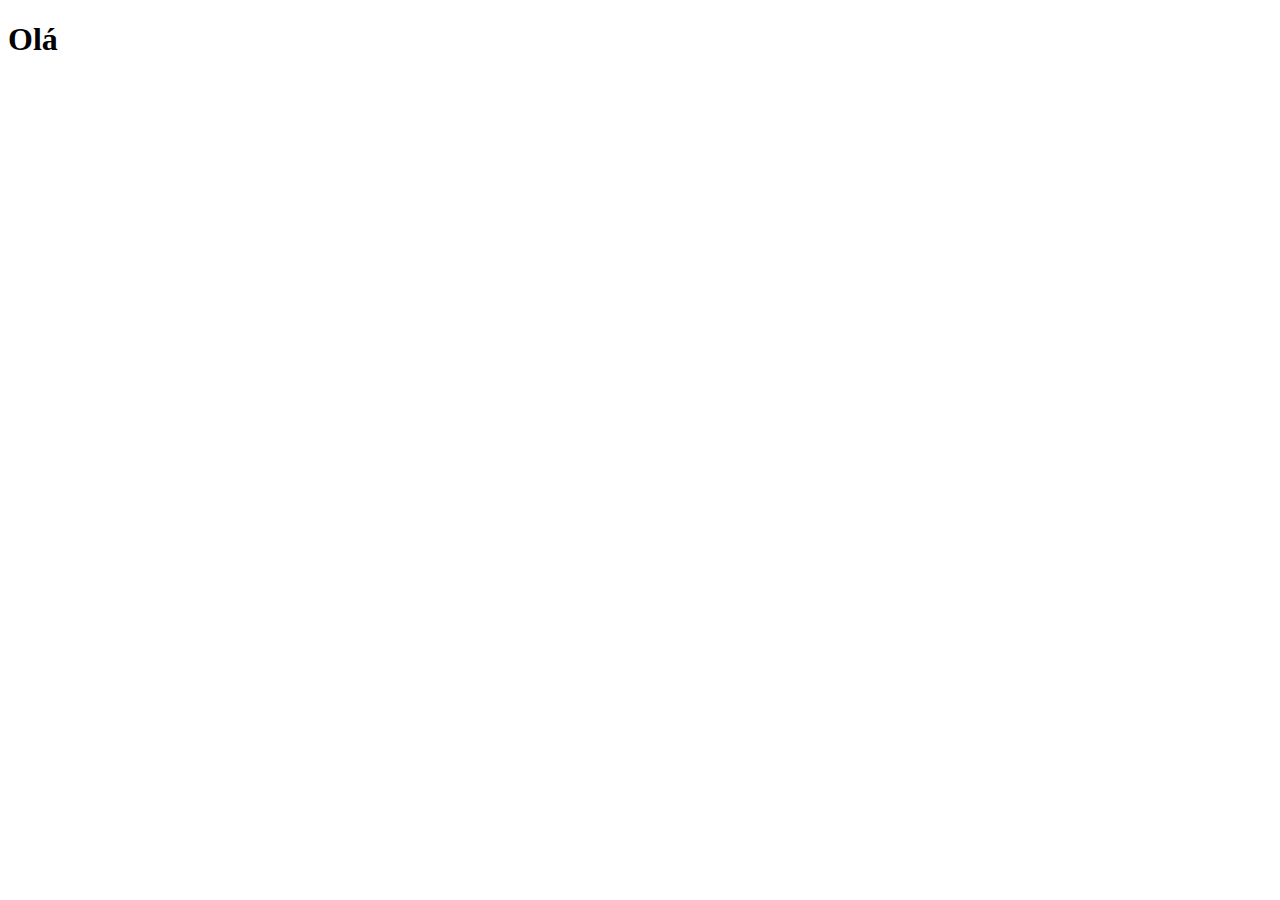
==== index.html @ ff1c9bd0 "Criei a página principal" ====
<!DOCTYPE html>
<html lang="pt-br">
<head>
    <meta charset="UTF-8">
    <meta name="viewport" content="width=device-width, initial-scale=1.0">
    <link rel="shortcut icon" href="favicon.ico" type="image/x-icon">
    <title>Projeto Redes Sociais</title>
</head>
<body>
    <h1>Olá</h1>
</body>
</html>
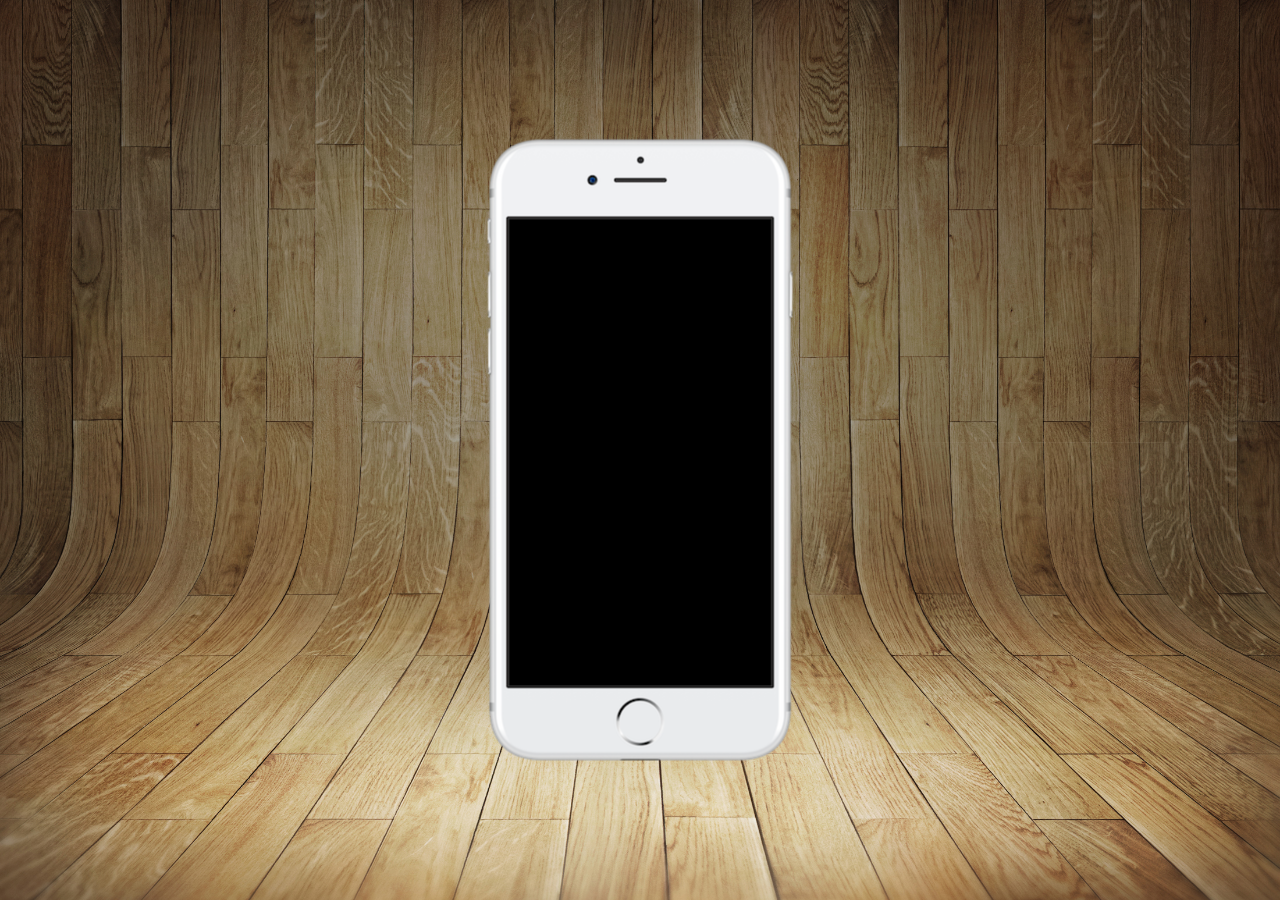
==== commit 6f583852: "atualizei o projeto social" ====
--- a/index.html
+++ b/index.html
@@ -4,9 +4,17 @@
     <meta charset="UTF-8">
     <meta name="viewport" content="width=device-width, initial-scale=1.0">
     <link rel="shortcut icon" href="favicon.ico" type="image/x-icon">
+    <link rel="stylesheet" href="estilos/style.css">
     <title>Projeto Redes Sociais</title>
 </head>
 <body>
-    <h1>Olá</h1>
+    <main>
+        <section id="telefone">
+
+        </section>
+        <section id="redes-sociais">
+
+        </section>
+    </main>
 </body>
 </html>--- a/estilos/style.css
+++ b/estilos/style.css
@@ -0,0 +1,33 @@
+@charset "UTF-8";
+
+* {
+    margin: 0px;
+    padding: 0px;
+    font-family: Arial, Helvetica, sans-serif;
+}
+
+html, body {
+    height: 100vh;
+    width: 100vw;
+    background-color: black;
+}
+
+body {
+    background: url('../imagens/fundo-madeira.jpg') top center no-repeat fixed;
+    background-size: cover;
+}
+
+main {
+    position: relative;
+    height: 100vh; 
+}
+
+section#telefone {
+    position: absolute;
+    top: 50%;
+    left: 50%;
+    transform: translate(-50%, -50%);
+    height: 627px;
+    width: 311px;
+    background: url('../imagens/frame-iphone.png') no-repeat;
+}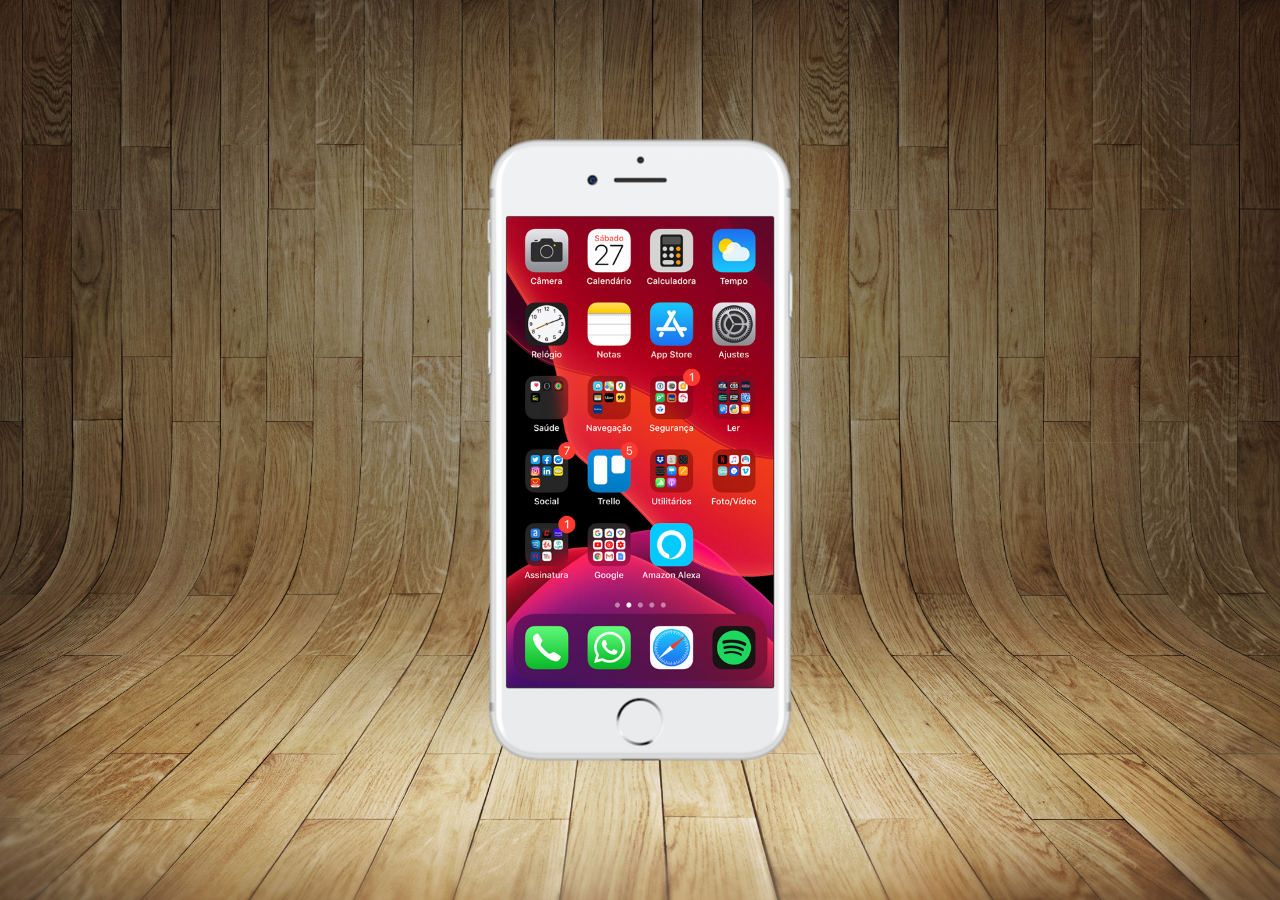
==== commit 76e7ec6d: "criação da tela home" ====
--- a/index.html
+++ b/index.html
@@ -10,7 +10,8 @@
 <body>
     <main>
         <section id="telefone">
-
+            <iframe src="home.html" name="tela" id="tela" frameborder="0">
+                <p></p>
         </section>
         <section id="redes-sociais">
 
--- a/estilos/style.css
+++ b/estilos/style.css
@@ -30,4 +30,12 @@
     height: 627px;
     width: 311px;
     background: url('../imagens/frame-iphone.png') no-repeat;
+}
+
+iframe#tela {
+    position: relative;
+    top: 80px;
+    left: 22px;
+    width: 267px;
+    height: 471px;
 }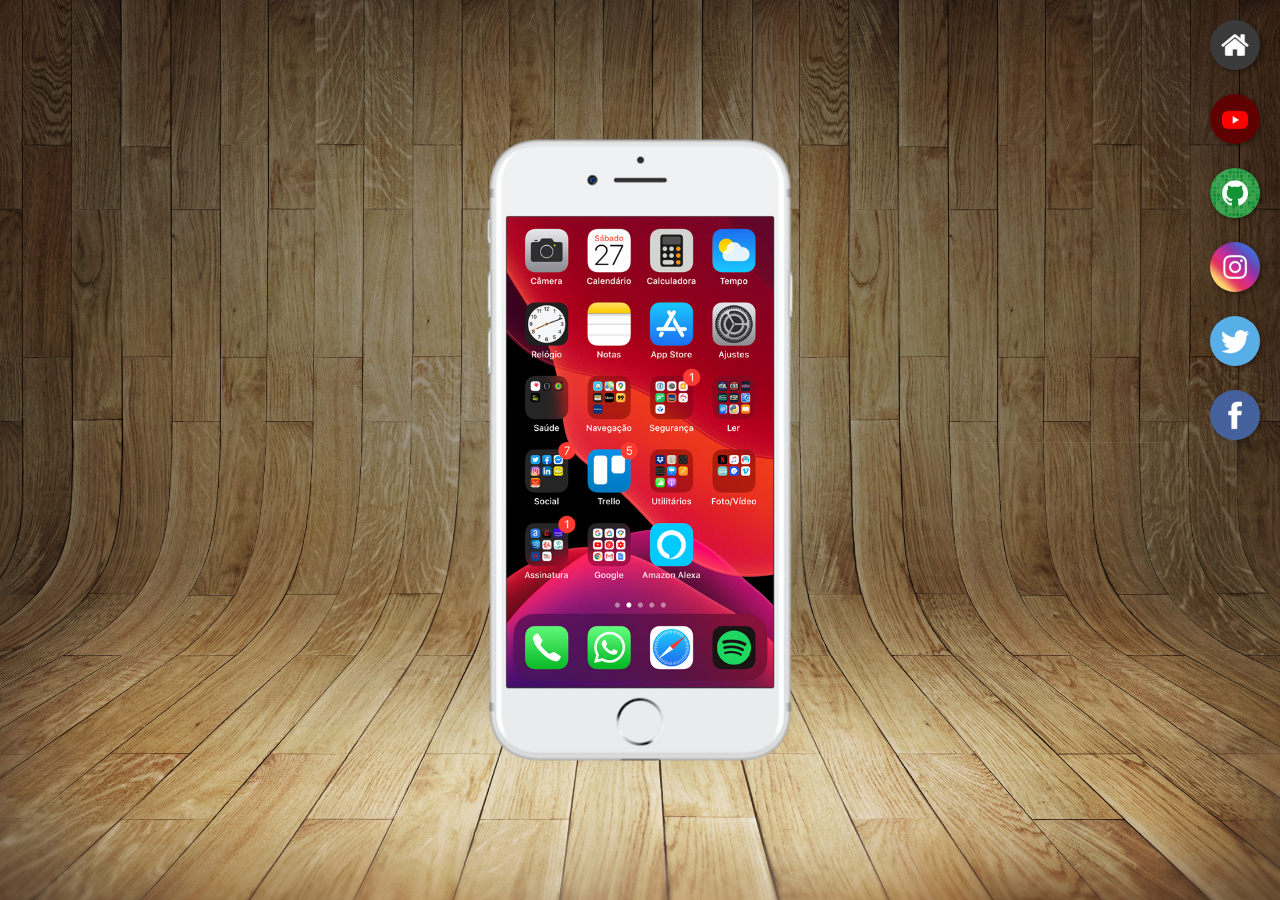
==== commit c99eb2d8: "criei botões na lateral" ====
--- a/index.html
+++ b/index.html
@@ -11,10 +11,16 @@
     <main>
         <section id="telefone">
             <iframe src="home.html" name="tela" id="tela" frameborder="0">
-                <p></p>
+                <p>Infelizmente seu navegador não é compatível com isso!</p>
+            </iframe>
         </section>
         <section id="redes-sociais">
-
+            <a href="#" target="tela"><img src="imagens/logo-home.jpg" alt="Home"></a><br>
+            <a href="#" target="tela"><img src="imagens/logo-youtube.jpg" alt="YouTube"></a><br>
+            <a href="#" target="tela"><img src="imagens/logo-github.jpg" alt="GitHub"></a><br>
+            <a href="#" target="tela"><img src="imagens/logo-instagram.jpg" alt="Instagram"></a><br>
+            <a href="#" target="tela"><img src="imagens/logo-twitter.jpg" alt="Twitter"></a><br>
+            <a href="#" target="tela"><img src="imagens/logo-facebook.jpg" alt="Facebook"></a>
         </section>
     </main>
 </body>
--- a/estilos/style.css
+++ b/estilos/style.css
@@ -38,4 +38,24 @@
     left: 22px;
     width: 267px;
     height: 471px;
+}
+
+section#redes-sociais {
+    text-align: right;
+    padding: 10px;
+}
+
+section#redes-sociais img {
+    width: 50px;
+    margin: 10px;
+    border-radius: 50%;
+    box-shadow: 2px 2px 5px rgba(0, 0, 0, 0.400);
+    box-sizing: border-box;
+}
+
+section#redes-sociais img:hover {
+    border: 2px solid rgba(255, 255, 255, 0.637);
+    transform: translate(-3px, -3px);
+    box-shadow: 5px 5px 10px rgba(0, 0, 0, 0.589);
+    transition: transform .5s, border .5s;
 }